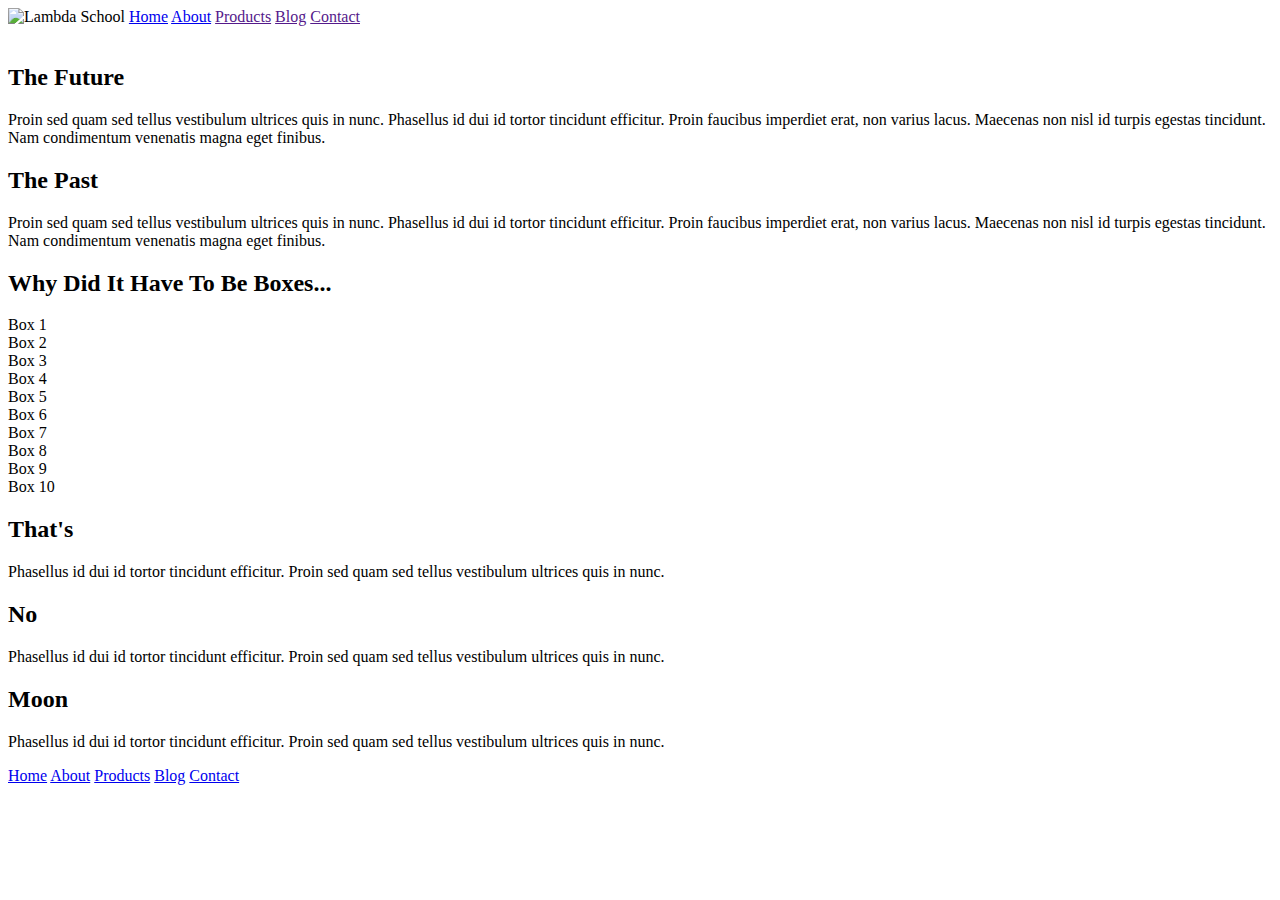
==== index.html @ 7a391d3e "added header with nav bar and logo to index.html and about.html, made Home and About links link to t" ====
<!doctype html>

<html lang="en">
<head>
  <meta charset="utf-8">

  <title>Sprint Challenge - Home</title>

  <link href="https://fonts.googleapis.com/css?family=Roboto|Rubik" rel="stylesheet">
  <link rel="stylesheet" href="css/index.css">

</head>

<body>
    <header>
        <nav>
            <img src="img/lambda-black.png" alt="Lambda School">
            <a href="index.html">Home</a>
            <a href="about.html">About</a>
            <a href="">Products</a>
            <a href="">Blog</a>
            <a href="">Contact</a>
        </nav>
    </header>

    <img src="" alt="">

    <div class="container">
   
        <section class="top-content">
            <div class="text-container">
                <h2>The Future</h2>
                <p>Proin sed quam sed tellus vestibulum ultrices quis in nunc. Phasellus id dui id tortor tincidunt efficitur. Proin faucibus imperdiet erat, non varius lacus. Maecenas non nisl id turpis egestas tincidunt. Nam condimentum venenatis magna eget finibus.</p>
            </div>
            <div class="text-container">
                <h2>The Past</h2>
                <p>Proin sed quam sed tellus vestibulum ultrices quis in nunc. Phasellus id dui id tortor tincidunt efficitur. Proin faucibus imperdiet erat, non varius lacus. Maecenas non nisl id turpis egestas tincidunt. Nam condimentum venenatis magna eget finibus.</p>
            </div>
        </section>
        
        <section class="middle-content">
        
            <h2>Why Did It Have To Be Boxes...</h2>
            
            <div class="boxes">
                <div class="box">Box 1</div>
                <div class="box">Box 2</div>
                <div class="box">Box 3</div>
                <div class="box">Box 4</div>
                <div class="box">Box 5</div>
                <div class="box">Box 6</div>
                <div class="box">Box 7</div>
                <div class="box">Box 8</div>
                <div class="box">Box 9</div>
                <div class="box">Box 10</div>
            </div>
        
        </section>

        <section class="bottom-content">

            <div class="text-container">
                <h2>That's</h2>
                <p>Phasellus id dui id tortor tincidunt efficitur. Proin sed quam sed tellus vestibulum ultrices quis in nunc.</p>
            </div>
            <div class="text-container">
                <h2>No</h2>
                <p>Phasellus id dui id tortor tincidunt efficitur. Proin sed quam sed tellus vestibulum ultrices quis in nunc.</p>
            </div>
            <div class="text-container">
                <h2>Moon</h2>
                <p>Phasellus id dui id tortor tincidunt efficitur. Proin sed quam sed tellus vestibulum ultrices quis in nunc.</p>
            </div>

        </section>
        
        <footer>
            <nav>
                <a href="#">Home</a>
                <a href="#">About</a>
                <a href="#">Products</a>
                <a href="#">Blog</a>
                <a href="#">Contact</a>
            </nav>
        </footer>
    </div><!-- container -->        
</body>
</html>
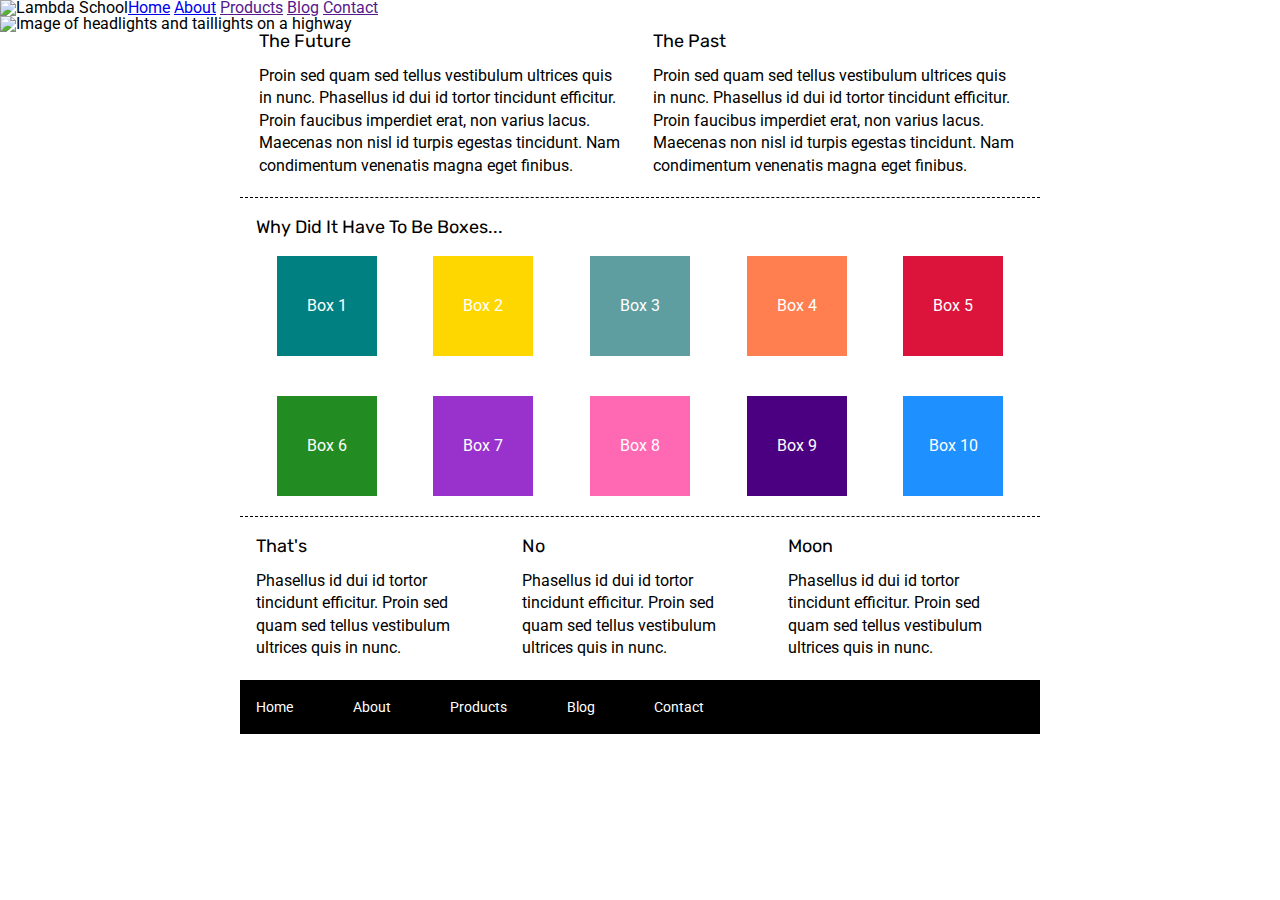
==== commit f4d32dbd: "styled the 10 home page boxes, added the about page top image" ====
--- a/index.html
+++ b/index.html
@@ -13,17 +13,17 @@
 
 <body>
     <header>
+        <img src="img/lambda-black.png" alt="Lambda School">
         <nav>
-            <img src="img/lambda-black.png" alt="Lambda School">
-            <a href="index.html">Home</a>
-            <a href="about.html">About</a>
-            <a href="">Products</a>
-            <a href="">Blog</a>
-            <a href="">Contact</a>
+          <a href="index.html">Home</a>
+          <a href="about.html">About</a>
+          <a href="">Products</a>
+          <a href="">Blog</a>
+          <a href="">Contact</a>
         </nav>
     </header>
 
-    <img src="" alt="">
+    <img src="img/jumbo.jpg" alt="Image of headlights and taillights on a highway">
 
     <div class="container">
    
@@ -43,16 +43,16 @@
             <h2>Why Did It Have To Be Boxes...</h2>
             
             <div class="boxes">
-                <div class="box">Box 1</div>
-                <div class="box">Box 2</div>
-                <div class="box">Box 3</div>
-                <div class="box">Box 4</div>
-                <div class="box">Box 5</div>
-                <div class="box">Box 6</div>
-                <div class="box">Box 7</div>
-                <div class="box">Box 8</div>
-                <div class="box">Box 9</div>
-                <div class="box">Box 10</div>
+                <div class="box box1">Box 1</div>
+                <div class="box box2">Box 2</div>
+                <div class="box box3">Box 3</div>
+                <div class="box box4">Box 4</div>
+                <div class="box box5">Box 5</div>
+                <div class="box box6">Box 6</div>
+                <div class="box box7">Box 7</div>
+                <div class="box box8">Box 8</div>
+                <div class="box box9">Box 9</div>
+                <div class="box box10">Box 10</div>
             </div>
         
         </section>
@@ -76,8 +76,8 @@
         
         <footer>
             <nav>
-                <a href="#">Home</a>
-                <a href="#">About</a>
+                <a href="index.html">Home</a>
+                <a href="about.html">About</a>
                 <a href="#">Products</a>
                 <a href="#">Blog</a>
                 <a href="#">Contact</a>
--- a/css/index.css
+++ b/css/index.css
@@ -0,0 +1,190 @@
+/* http://meyerweb.com/eric/tools/css/reset/ 
+   v2.0 | 20110126
+   License: none (public domain)
+*/
+
+html, body, div, span, applet, object, iframe,
+h1, h2, h3, h4, h5, h6, p, blockquote, pre,
+a, abbr, acronym, address, big, cite, code,
+del, dfn, em, img, ins, kbd, q, s, samp,
+small, strike, strong, sub, sup, tt, var,
+b, u, i, center,
+dl, dt, dd, ol, ul, li,
+fieldset, form, label, legend,
+table, caption, tbody, tfoot, thead, tr, th, td,
+article, aside, canvas, details, embed, 
+figure, figcaption, footer, header, hgroup, 
+menu, nav, output, ruby, section, summary,
+time, mark, audio, video {
+	margin: 0;
+	padding: 0;
+	border: 0;
+	font-size: 100%;
+	font: inherit;
+	vertical-align: baseline;
+}
+/* HTML5 display-role reset for older browsers */
+article, aside, details, figcaption, figure, 
+footer, header, hgroup, menu, nav, section {
+	display: block;
+}
+body {
+	line-height: 1;
+}
+ol, ul {
+	list-style: none;
+}
+blockquote, q {
+	quotes: none;
+}
+blockquote:before, blockquote:after,
+q:before, q:after {
+	content: '';
+	content: none;
+}
+table {
+	border-collapse: collapse;
+	border-spacing: 0;
+}
+
+* {
+    box-sizing: border-box;
+}
+
+html, body {
+    height: 100%;
+    font-family: 'Roboto', sans-serif;
+}
+
+h1, h2, h3, h4, h5 {
+    font-size: 18px;
+    margin-bottom: 15px;
+    font-family: 'Rubik', sans-serif;
+}
+
+p {
+    line-height: 1.4;
+}
+
+header {
+    display: flex;
+}
+
+.container {
+    width: 800px;
+    margin: 0 auto;
+}
+
+.top-content {
+    display: flex;
+    flex-wrap: wrap;
+    justify-content: space-evenly;
+    margin-bottom: 20px;
+    border-bottom: 1px dashed black;
+}
+
+.top-content .text-container {
+    width: 48%;
+    padding: 0 1%;
+    padding-bottom: 20px;  
+}
+
+.middle-content {
+    margin-bottom: 20px;
+    border-bottom: 1px dashed black;
+}
+
+.middle-content h2 {
+    padding: 0 2%;
+    margin-bottom: 0;
+}
+
+.middle-content .boxes {
+    display: flex;
+    flex-wrap: wrap;
+    justify-content: space-evenly;
+}
+
+.middle-content .boxes .box {
+    width: 12.5%;
+    height: 100px;
+    background: black;
+    margin: 20px 2.5%;
+    color: white;
+    display: flex;
+    align-items: center;
+    justify-content: center;
+}
+
+.middle-content .boxes .box1 {
+    background: teal;
+}
+
+.middle-content .boxes .box2 {
+    background: gold;
+}
+
+.middle-content .boxes .box3 {
+    background: cadetblue;
+}
+
+.middle-content .boxes .box4 {
+    background: coral;
+}
+
+.middle-content .boxes .box5 {
+    background: crimson;
+}
+
+.middle-content .boxes .box6 {
+    background: forestgreen;
+}
+
+.middle-content .boxes .box7 {
+    background: darkorchid;
+}
+
+.middle-content .boxes .box8 {
+    background: hotpink;
+}
+
+.middle-content .boxes .box9 {
+    background: indigo;
+}
+
+.middle-content .boxes .box10 {
+    background: dodgerblue;
+}
+
+.bottom-content {
+    display: flex;
+    margin: 0 2% 20px;
+    justify-content: space-around;
+}
+
+.bottom-content .text-container {
+    padding-right: 4%;
+}
+
+.bottom-content .text-container:last-child {
+    padding-right: 0;
+}
+
+footer {
+    width: 100%;
+    background: black;
+}
+
+footer nav {
+    width: 60%;
+    display: flex;
+    justify-content: space-between;
+    align-items: center;
+    padding: 20px 2%;
+    font-size: 14px;
+}
+
+footer nav a {
+    color: white;
+    text-decoration: none;
+}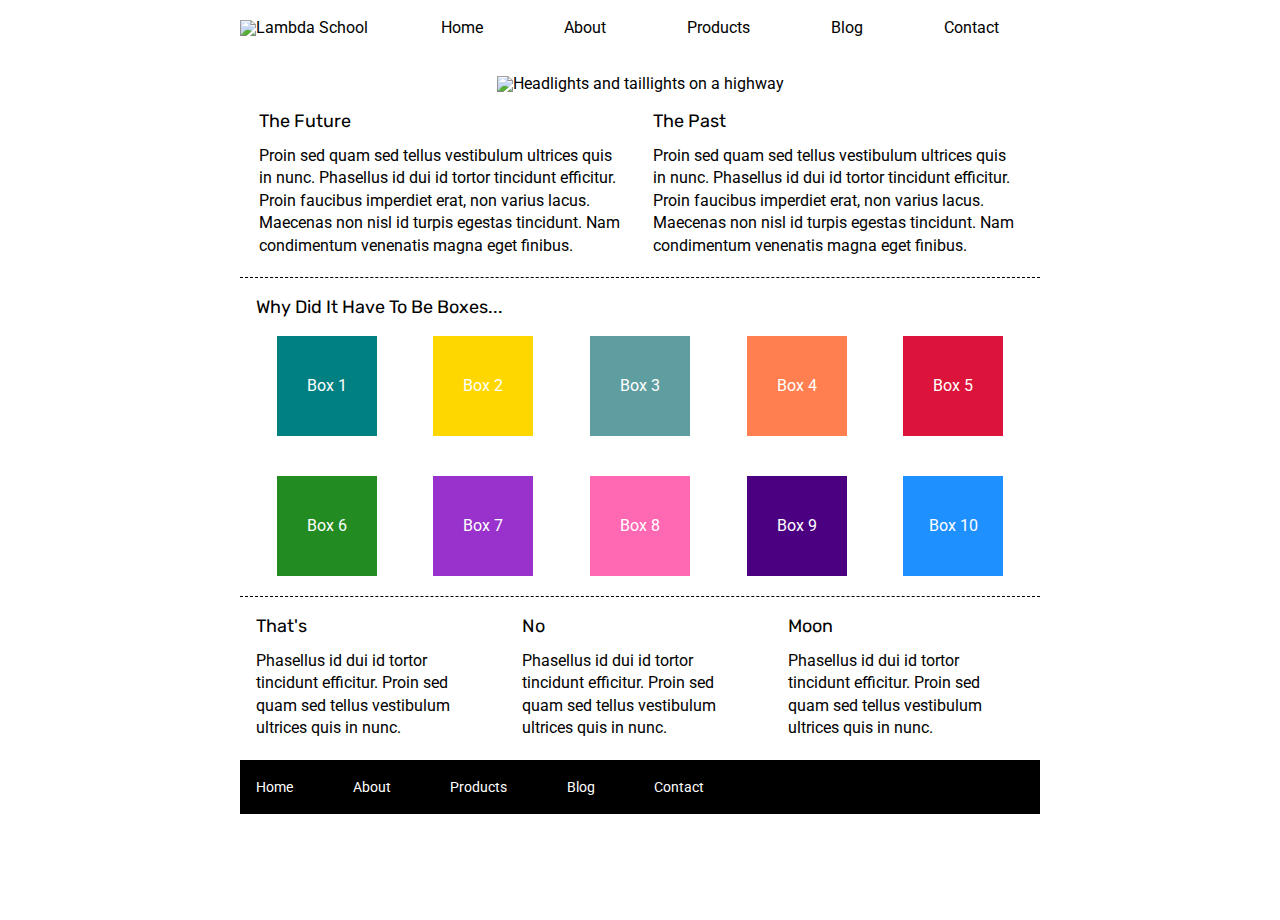
==== commit a91b8def: "styled the header and the images directly below them" ====
--- a/index.html
+++ b/index.html
@@ -12,19 +12,22 @@
 </head>
 
 <body>
+    
     <header>
         <img src="img/lambda-black.png" alt="Lambda School">
         <nav>
-          <a href="index.html">Home</a>
-          <a href="about.html">About</a>
-          <a href="">Products</a>
-          <a href="">Blog</a>
-          <a href="">Contact</a>
+            <a href="index.html">Home</a>
+            <a href="about.html">About</a>
+            <a href="">Products</a>
+            <a href="">Blog</a>
+            <a href="">Contact</a>
         </nav>
     </header>
 
-    <img src="img/jumbo.jpg" alt="Image of headlights and taillights on a highway">
-
+    <div class="img-under-header">
+        <img src="img/jumbo.jpg" alt="Headlights and taillights on a highway">
+    </div>
+    
     <div class="container">
    
         <section class="top-content">
--- a/css/index.css
+++ b/css/index.css
@@ -68,6 +68,27 @@
 
 header {
     display: flex;
+    justify-content: space-between;
+    width: 800px;
+    margin: 20px auto;   
+}
+
+header nav {
+    display: flex;
+    justify-content: space-around;
+    align-items: flex-end;
+    width: 80%;
+}
+
+header nav a {
+    text-decoration: none;
+    color: black;
+}
+
+.img-under-header {
+    display: flex;
+    justify-content: center;
+    padding: 20px 0;
 }
 
 .container {
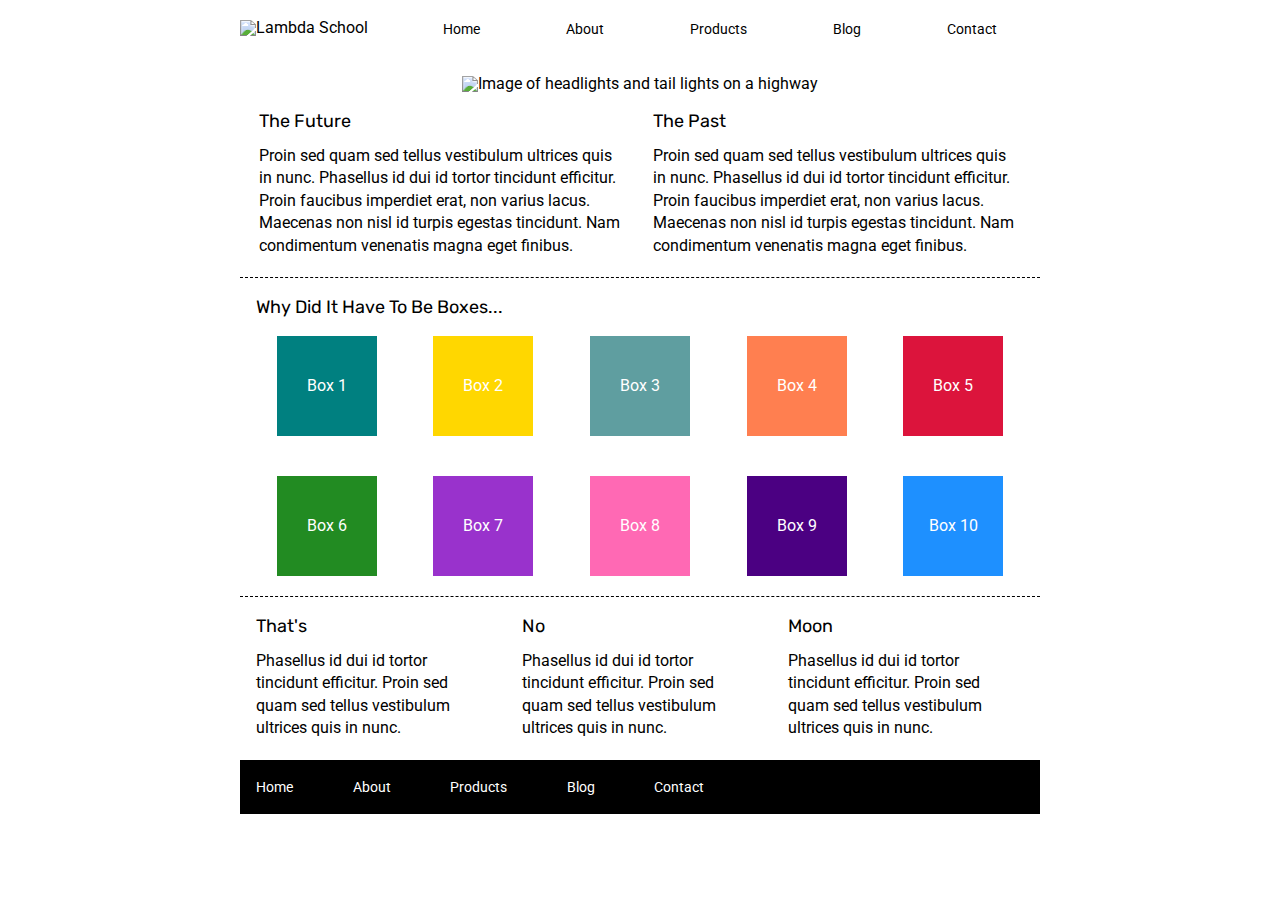
==== commit d7c79176: "answered the README.md questions" ====
--- a/index.html
+++ b/index.html
@@ -24,8 +24,8 @@
         </nav>
     </header>
 
-    <div class="img-under-header">
-        <img src="img/jumbo.jpg" alt="Headlights and taillights on a highway">
+    <div class="header-img">
+        <img src="img/jumbo.jpg" alt="Image of headlights and tail lights on a highway">
     </div>
     
     <div class="container">
--- a/css/index.css
+++ b/css/index.css
@@ -83,9 +83,10 @@
 header nav a {
     text-decoration: none;
     color: black;
-}
-
-.img-under-header {
+    font-size: 14px;
+}
+
+.header-img {
     display: flex;
     justify-content: center;
     padding: 20px 0;
@@ -208,4 +209,47 @@
 footer nav a {
     color: white;
     text-decoration: none;
+}
+
+/* CSS for About page */
+
+.about-top-content {
+    margin-bottom: 20px;
+    padding: 0 3%;
+}
+
+.about-middle-content {
+    display: flex;
+    flex-wrap: wrap;
+    justify-content: space-around;
+    border-top: 1px dashed black;
+}
+
+.middle-content-box {
+    width: 48%;
+    padding: 1rem 1%;
+    padding-bottom: 2rem;
+    margin: 20px 0;
+    border-bottom: 1px dashed black;
+}
+
+.middle-content-box h2 {
+    padding-top: 10px;
+}
+
+.middle-content-box p {
+    padding-bottom: 2rem;
+}
+
+.middle-content-box a {
+    text-decoration: none;
+    color: black;
+    padding: .5rem 1.5rem;
+    border: 2px solid black;
+    border-radius: 10px;
+}
+
+.about-bottom-content {
+    margin-bottom: 20px;
+    padding: 20px 3%;
 }